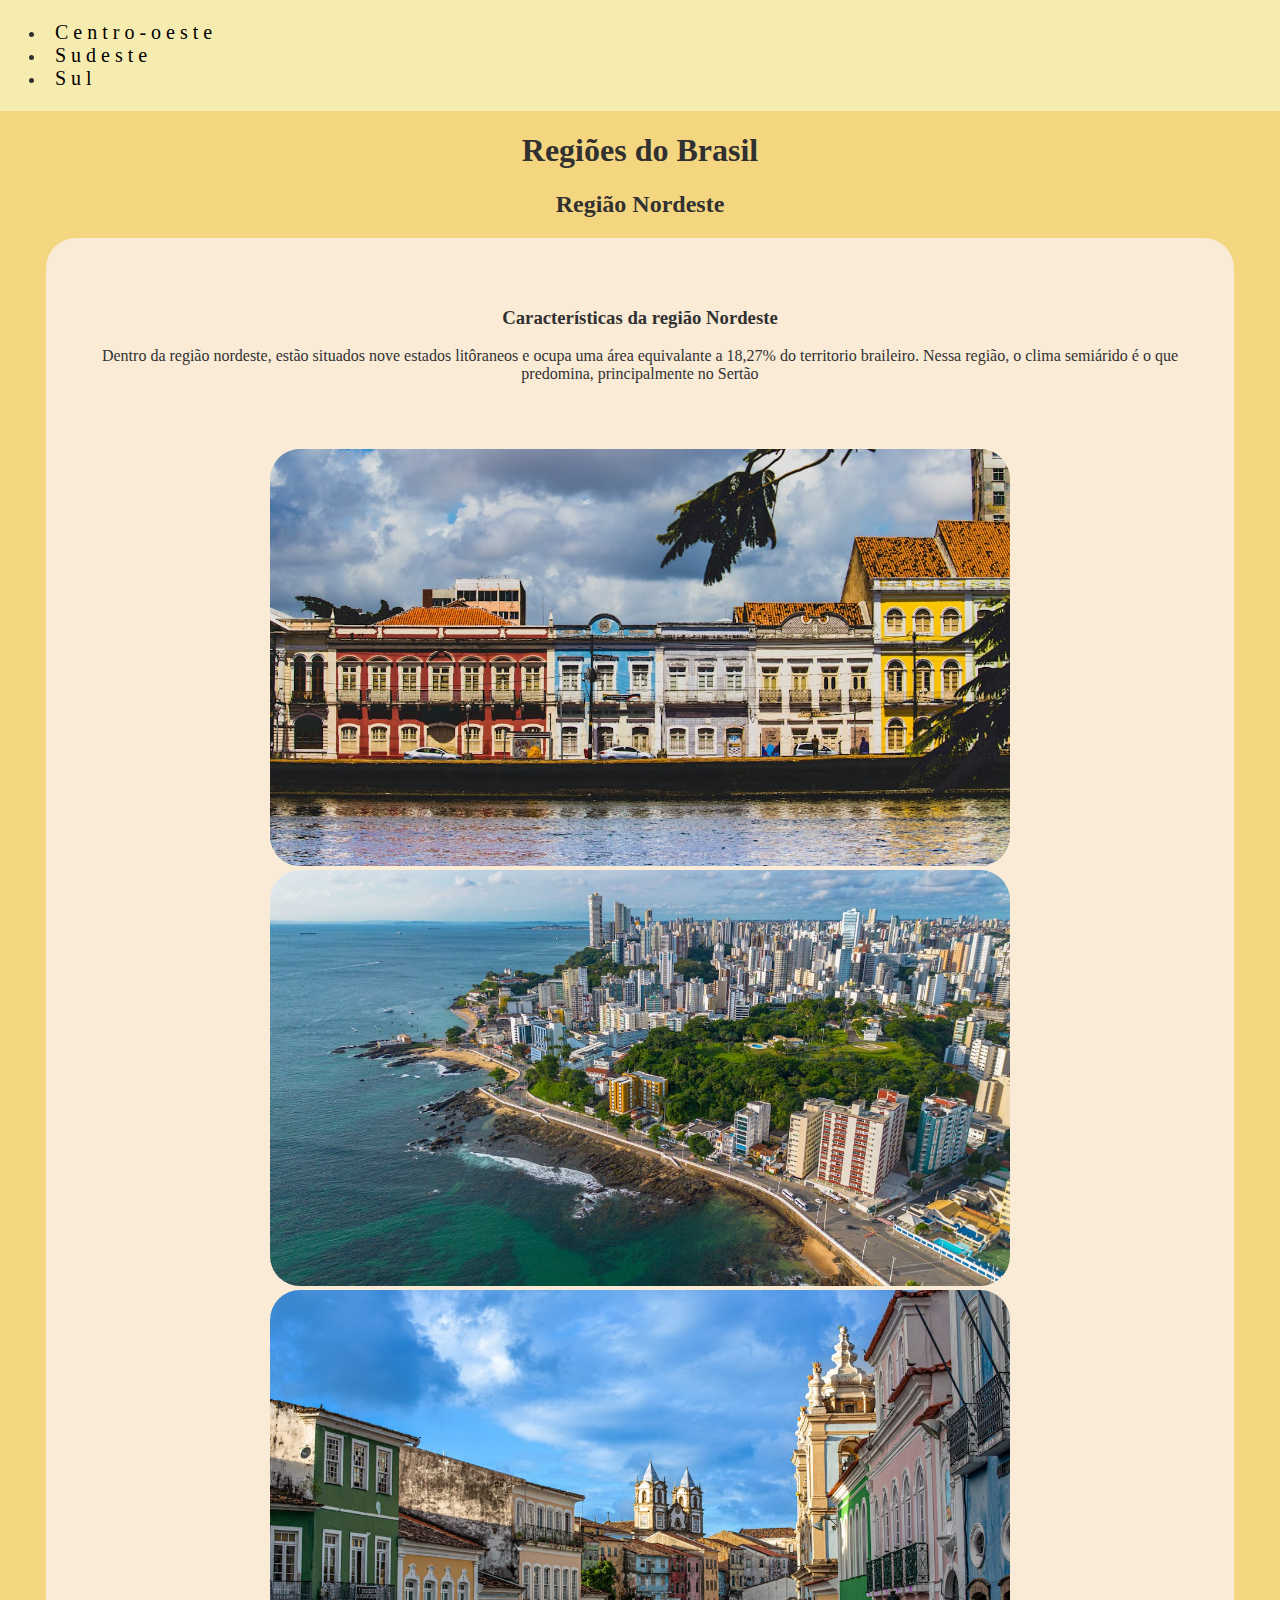
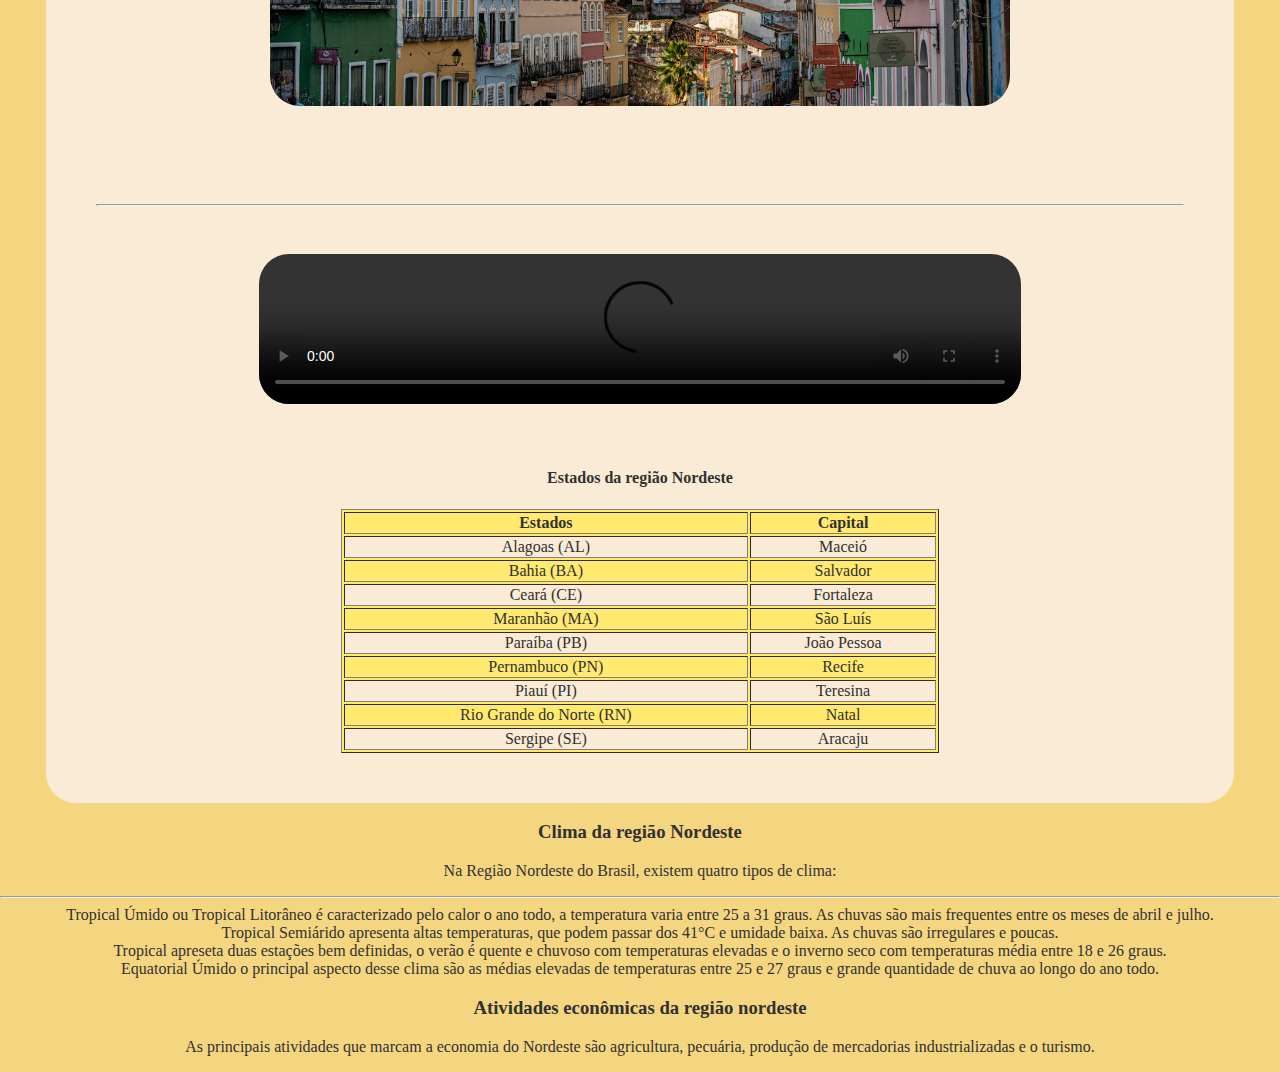
==== index.html @ e4ddd24b "Tentando novamente" ====
<!DOCTYPE html>
<html lang="pt-BR">
<head>
    <meta charset="UTF-8">
    <meta name="viewport" content="width=device-width, initial-scale=1.0">
    <link reL="stylesheet" href="estilo.css">
    <title>Região Nordeste</title>
</head>
<body>
    <header>
       <nav>
         <ul>
            <li><a href="https://reverberainformatica.github.io/projeto_juliano/">Centro-oeste</a></li>
            <li><a href="https://reverberainformatica.github.io/projeto_matheus/">Sudeste</a></li>
            <li><a href="https://reverberainformatica.github.io/projeto_israel/">Sul</a></li>
         </ul>
       </nav>
    </header>
   <h1>Regiões do Brasil</h1> 
   <h2>Região Nordeste</h2>
   
   <div class="informacao">
   <h3> Características da região Nordeste</h3>
   <p>Dentro da região nordeste, estão situados nove estados litôraneos e ocupa uma área equivalante a 18,27% do territorio braileiro. Nessa região, o clima semiárido é o que predomina, principalmente no Sertão </p>

   <div class="galeria">
      <img src="pernambuco01.jpeg" alt="imagem de construções de pernambuco">
     <br>
      <img src="salvador.jpeg" alt="salvador visto de longe">
     <br>
      <img src="salvador02.jpeg" alt="Imagem de Salvador">
   </div>

   <br>
   <br>
   <hr>
   <video controls>
     <source src="salvador01.mp4" type="video/mp4">

   </video>
  
<h4> Estados da região Nordeste</h4>
<table border>  
    <tr>
        <th>Estados</th>
        <th>Capital</th>
    </tr>
    <tr>
        <td>Alagoas (AL)</td>
        <td>Maceió</td>
    </tr>
    <tr>
        <td>Bahia (BA)</td>
        <td>Salvador</td>
    </tr>
    <tr>
        <td>Ceará (CE)</td>
        <td>Fortaleza</td>
    </tr>
    <tr>
        <td>Maranhão (MA)</td>
        <td>São Luís</td>
    </tr>
    <tr>
        <td>Paraíba (PB)</td>
        <td>João Pessoa</td>
    </tr>
    <tr>
        <td>Pernambuco (PN)</td>
        <td>Recife</td>
        </tr>
        <tr>
            <td>Piauí (PI)</td>
            <td>Teresina</td>
        </tr>
        <tr>
            <td>Rio Grande do Norte (RN)</td>
            <td>Natal</td>
        </tr>
        <tr>
            <td>Sergipe (SE)</td>
            <td>Aracaju</td>
        </tr>
</table>
</div>

<h3> Clima da região Nordeste </h3>
<p>Na Região Nordeste do Brasil, existem quatro tipos de clima:
    <br> 
   <hr>
    Tropical Úmido ou Tropical Litorâneo é caracterizado pelo calor o ano todo, a temperatura varia entre 25 a 31 graus. As chuvas são mais frequentes entre os meses de abril e julho.
    <br>
    Tropical Semiárido apresenta altas temperaturas, que podem passar dos 41°C e umidade baixa. As chuvas são irregulares e poucas.
    <br> 
    Tropical apreseta duas estações bem definidas, o verão é quente e chuvoso com temperaturas elevadas  e o inverno seco com temperaturas média entre 18 e 26 graus.
    <br> 
    Equatorial Úmido o principal aspecto desse clima são as médias elevadas de temperaturas entre 25 e 27 graus e grande quantidade de chuva ao longo do ano todo.</p>

    <h3> Atividades econômicas da região nordeste</h3>
    <p>As principais atividades que marcam a economia do Nordeste são agricultura, pecuária, produção de mercadorias industrializadas e o turismo.</p>



</body>



</html>
---- estilo.css ----
body{
    
    background-color: rgb(245, 214, 128); 
    color:rgb(49, 49, 49);
    margin: auto;
    text-align: center;
}

table {
    width: 55%;
    background-color: rgb(255, 233, 110);
    margin: auto;
}

table tr:nth-child(even) {
    background-color: antiquewhite;
}

.informacao{background-color:antiquewhite;
width:85%;
border-radius:30px;
margin:auto;
padding: 50px;
}
.galeria{
  margin: auto;
  width: 80%;
  height:fit-content;
padding:50px;
}

img{
  width: 85%;
  border-radius: 30px;
 }

  video{
margin: 40px;
border-radius: 30px;
width:70%
}

  header{
    background-color:rgb(247, 236, 175);
  margin:0%;
  padding:0%;
}

nav{
    background-color: rgb(247, 236, 175);
    padding:5px;
}

nav li a{
    text-decoration: none;
    color:black;
    padding:10px;
    font-size: 20px;
}

nav li{
text-align: left;
letter-spacing: 5px;
}

nav lu{
    display: flex;
    flex-wrap: wrap;
    justify-content: right;
    padding: 10px;
    list-style: none;
}
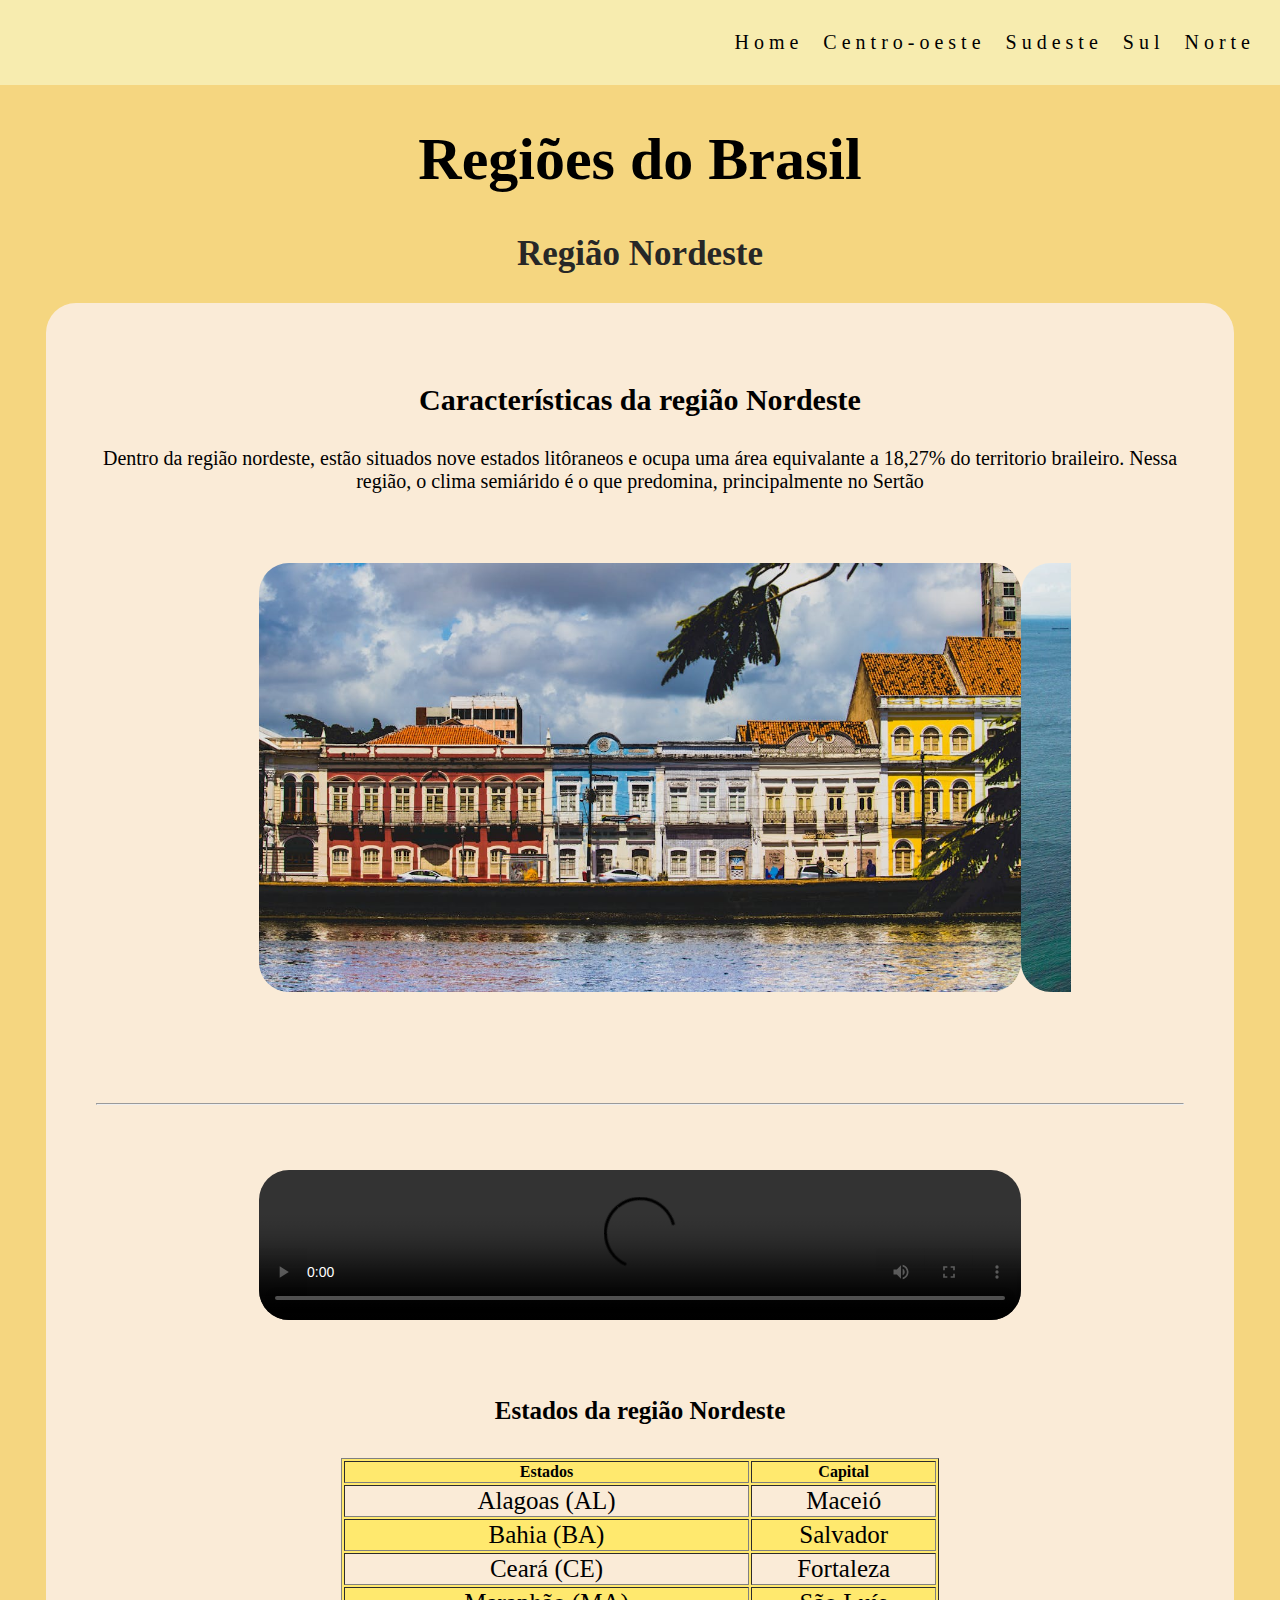
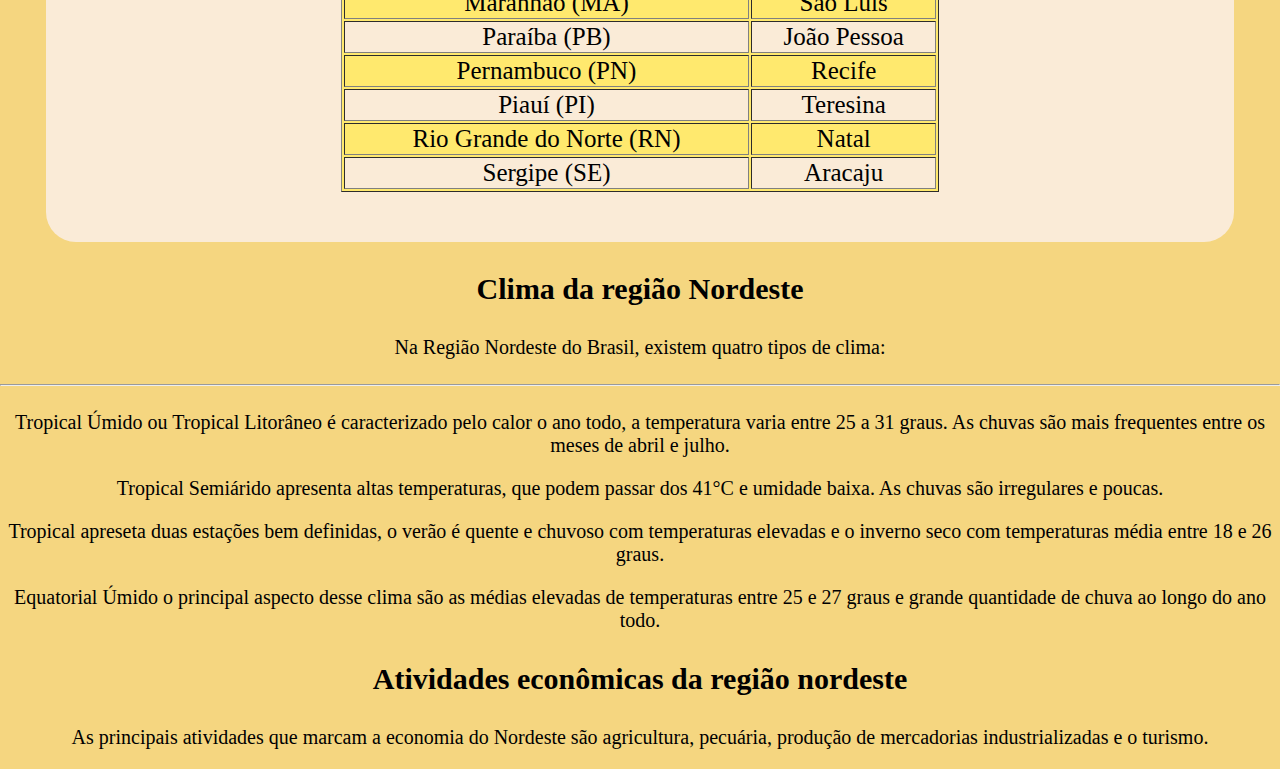
==== commit d9b8b592: "criação de carrossel" ====
--- a/index.html
+++ b/index.html
@@ -10,9 +10,11 @@
     <header>
        <nav>
          <ul>
+            <li><a href="https://reverberainformatica.github.io/regioes_brasil/">Home</a></li>
             <li><a href="https://reverberainformatica.github.io/projeto_juliano/">Centro-oeste</a></li>
-            <li><a href="https://reverberainformatica.github.io/projeto_matheus/">Sudeste</a></li>
-            <li><a href="https://reverberainformatica.github.io/projeto_israel/">Sul</a></li>
+            <li><a href="https://reverberainformatica.github.io/projeto_matheus02/">Sudeste</a></li>
+            <li><a href="https://reverberainformatica.github.io/projeto_emerson/">Sul</a></li>
+            <li><a href="https://reverberainformatica.github.io/pagina_exemplo/">Norte</a></li>
          </ul>
        </nav>
     </header>
@@ -88,13 +90,13 @@
 <p>Na Região Nordeste do Brasil, existem quatro tipos de clima:
     <br> 
    <hr>
-    Tropical Úmido ou Tropical Litorâneo é caracterizado pelo calor o ano todo, a temperatura varia entre 25 a 31 graus. As chuvas são mais frequentes entre os meses de abril e julho.
-    <br>
-    Tropical Semiárido apresenta altas temperaturas, que podem passar dos 41°C e umidade baixa. As chuvas são irregulares e poucas.
-    <br> 
-    Tropical apreseta duas estações bem definidas, o verão é quente e chuvoso com temperaturas elevadas  e o inverno seco com temperaturas média entre 18 e 26 graus.
-    <br> 
-    Equatorial Úmido o principal aspecto desse clima são as médias elevadas de temperaturas entre 25 e 27 graus e grande quantidade de chuva ao longo do ano todo.</p>
+    <p>Tropical Úmido ou Tropical Litorâneo é caracterizado pelo calor o ano todo, a temperatura varia entre 25 a 31 graus. As chuvas são mais frequentes entre os meses de abril e julho.</p>
+   
+    <p>Tropical Semiárido apresenta altas temperaturas, que podem passar dos 41°C e umidade baixa. As chuvas são irregulares e poucas.</p>
+ 
+    <p>Tropical apreseta duas estações bem definidas, o verão é quente e chuvoso com temperaturas elevadas  e o inverno seco com temperaturas média entre 18 e 26 graus.</p>
+    
+    <p>Equatorial Úmido o principal aspecto desse clima são as médias elevadas de temperaturas entre 25 e 27 graus e grande quantidade de chuva ao longo do ano todo.</p>
 
     <h3> Atividades econômicas da região nordeste</h3>
     <p>As principais atividades que marcam a economia do Nordeste são agricultura, pecuária, produção de mercadorias industrializadas e o turismo.</p>
--- a/estilo.css
+++ b/estilo.css
@@ -1,7 +1,7 @@
 body{
     
     background-color: rgb(245, 214, 128); 
-    color:rgb(49, 49, 49);
+    color:rgb(0, 0, 0);
     margin: auto;
     text-align: center;
 }
@@ -24,14 +24,25 @@
 }
 .galeria{
   margin: auto;
-  width: 80%;
+  width: 70%;
   height:fit-content;
-padding:50px;
+  padding:50px;
+  position:relative;
+  display: flex;
+  overflow: auto;
+  scroll-snap-type: x mandatory;
+  border-radius: 30px;
 }
 
 img{
-  width: 85%;
-  border-radius: 30px;
+  width: 100%;
+ height: 100%;
+ position: sticky;
+ left: 0;
+ flex-shrink: 0;
+ object-fit: cover;
+ scroll-behavior: smooth;
+ border-radius: 30px;
  }
 
   video{
@@ -42,8 +53,8 @@
 
   header{
     background-color:rgb(247, 236, 175);
-  margin:0%;
-  padding:0%;
+  margin:0;
+  padding:0;
 }
 
 nav{
@@ -54,7 +65,7 @@
 nav li a{
     text-decoration: none;
     color:black;
-    padding:10px;
+    padding:0 10px;
     font-size: 20px;
 }
 
@@ -63,10 +74,49 @@
 letter-spacing: 5px;
 }
 
-nav lu{
+nav ul{
     display: flex;
     flex-wrap: wrap;
     justify-content: right;
     padding: 10px;
     list-style: none;
+}
+p{
+  font-size: 20px;
+}
+
+title{
+  font-size: 70px; 
+}
+
+hr{
+  font-size: 50px;
+}
+
+h1{
+  font-size: 60px;
+
+}
+
+h2{
+  font-size: 35px;
+  color: rgb(39, 39, 39);
+}
+
+h3{
+font-size: 30px;
+
+}
+
+h4{
+  font-size: 25px;
+
+}
+
+td{
+  font-size: 25px;
+}
+
+br{
+  
 }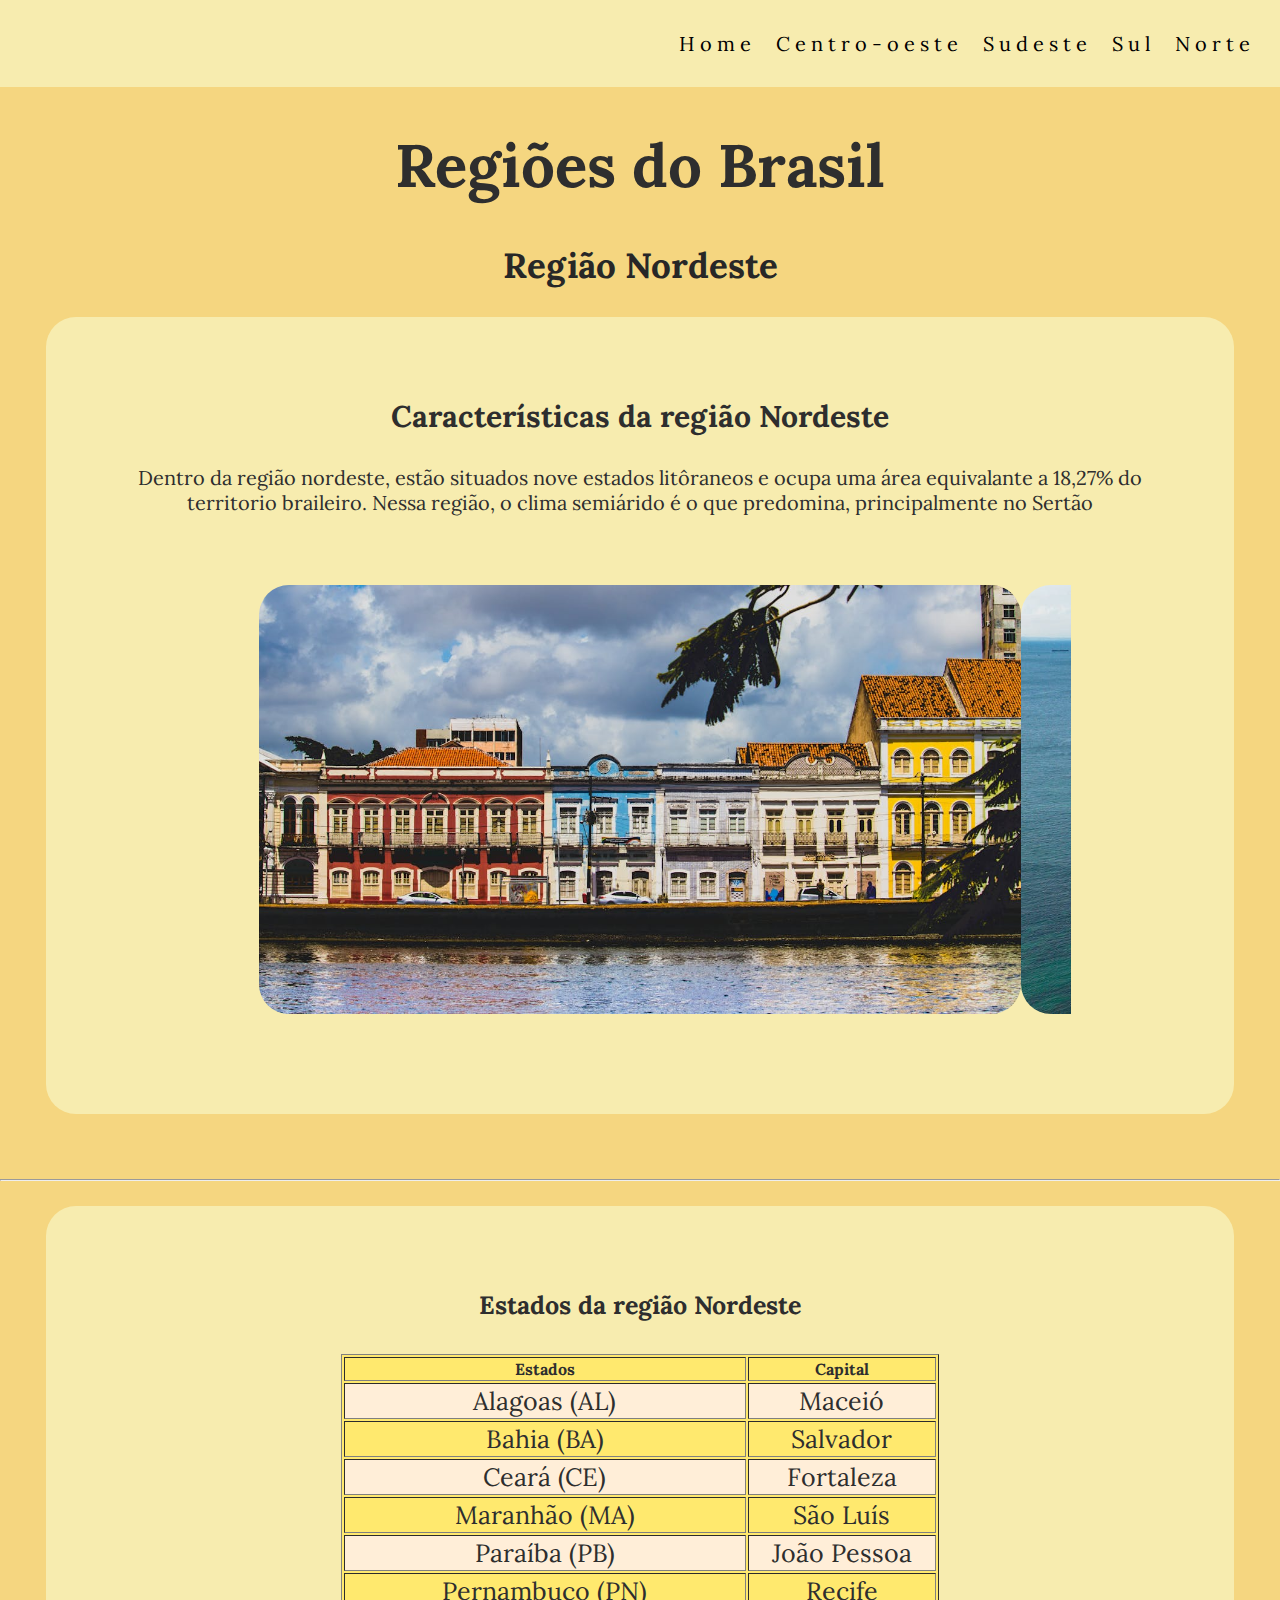
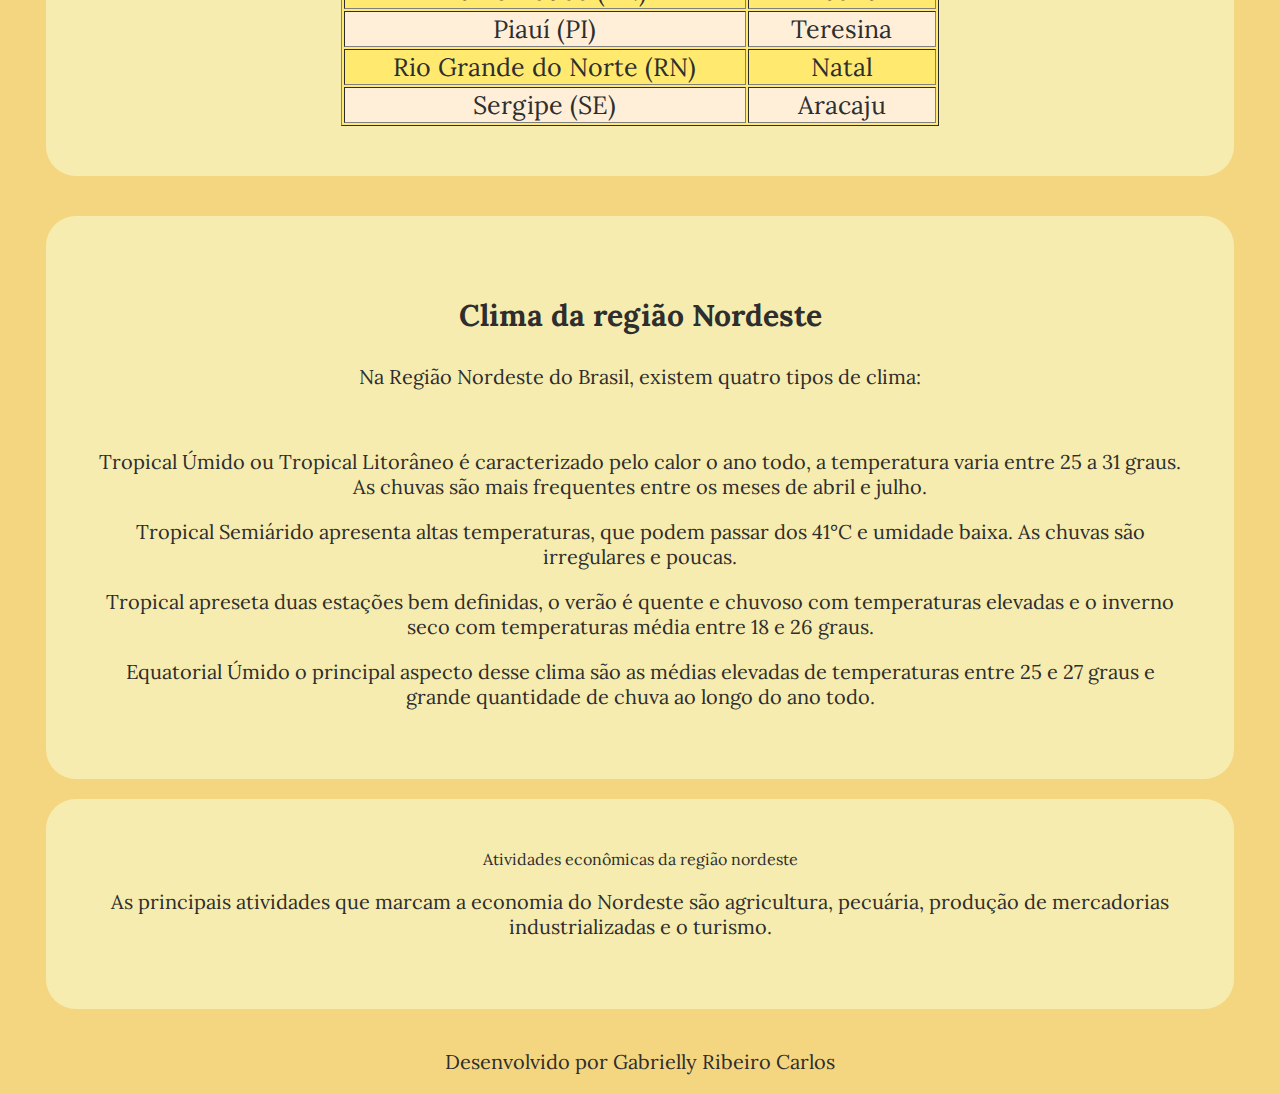
==== commit 67ec2a53: "Mudança de cores" ====
--- a/index.html
+++ b/index.html
@@ -1,11 +1,14 @@
 <!DOCTYPE html>
 <html lang="pt-BR">
-<head>
+ <head>
     <meta charset="UTF-8">
     <meta name="viewport" content="width=device-width, initial-scale=1.0">
     <link reL="stylesheet" href="estilo.css">
+    <link rel="preconnect" href="https://fonts.googleapis.com">
+    <link rel="preconnect" href="https://fonts.gstatic.com" crossorigin>
+    <link href="https://fonts.googleapis.com/css2?family=Lora:ital,wght@0,400..700;1,400..700&display=swap" rel="stylesheet">
     <title>Região Nordeste</title>
-</head>
+ </head>
 <body>
     <header>
        <nav>
@@ -18,31 +21,31 @@
          </ul>
        </nav>
     </header>
-   <h1>Regiões do Brasil</h1> 
+    <h1>Regiões do Brasil</h1> 
    <h2>Região Nordeste</h2>
    
    <div class="informacao">
-   <h3> Características da região Nordeste</h3>
-   <p>Dentro da região nordeste, estão situados nove estados litôraneos e ocupa uma área equivalante a 18,27% do territorio braileiro. Nessa região, o clima semiárido é o que predomina, principalmente no Sertão </p>
+        <h3> Características da região Nordeste</h3>
+        <p>Dentro da região nordeste, estão situados nove estados litôraneos e ocupa uma área equivalante a 18,27% do territorio braileiro. Nessa região, o clima semiárido é o que predomina, principalmente no Sertão </p>
 
-   <div class="galeria">
-      <img src="pernambuco01.jpeg" alt="imagem de construções de pernambuco">
-     <br>
-      <img src="salvador.jpeg" alt="salvador visto de longe">
-     <br>
-      <img src="salvador02.jpeg" alt="Imagem de Salvador">
+        <div class="galeria">
+            <img src="pernambuco01.jpeg" alt="imagem de construções de pernambuco">
+            <br>
+            <img src="salvador.jpeg" alt="salvador visto de longe">
+            <br>
+            <img src="salvador02.jpeg" alt="Imagem de Salvador">
+        </div>
    </div>
-
    <br>
    <br>
    <hr>
-   <video controls>
-     <source src="salvador01.mp4" type="video/mp4">
-
-   </video>
+   <div class="informacao"
+    <video controls>
+      <source src="salvador01.mp4" type="video/mp4">
+     </video>
   
-<h4> Estados da região Nordeste</h4>
-<table border>  
+  <h4> Estados da região Nordeste</h4>
+  <table border>  
     <tr>
         <th>Estados</th>
         <th>Capital</th>
@@ -83,27 +86,37 @@
             <td>Sergipe (SE)</td>
             <td>Aracaju</td>
         </tr>
-</table>
-</div>
+  </table>
+   </div>
+ <br>
+ <br>
+  <div class="informacao">
+   <h3> Clima da região Nordeste </h3>
+      <p>Na Região Nordeste do Brasil, existem quatro tipos de clima:</p>
+     <br> 
 
-<h3> Clima da região Nordeste </h3>
-<p>Na Região Nordeste do Brasil, existem quatro tipos de clima:
-    <br> 
-   <hr>
-    <p>Tropical Úmido ou Tropical Litorâneo é caracterizado pelo calor o ano todo, a temperatura varia entre 25 a 31 graus. As chuvas são mais frequentes entre os meses de abril e julho.</p>
+        <p>Tropical Úmido ou Tropical Litorâneo é caracterizado pelo calor o ano todo, a temperatura varia entre 25 a 31 graus. As chuvas são mais frequentes entre os meses de abril e julho.</p>
    
-    <p>Tropical Semiárido apresenta altas temperaturas, que podem passar dos 41°C e umidade baixa. As chuvas são irregulares e poucas.</p>
+         <p>Tropical Semiárido apresenta altas temperaturas, que podem passar dos 41°C e umidade baixa. As chuvas são irregulares e poucas.</p>
  
-    <p>Tropical apreseta duas estações bem definidas, o verão é quente e chuvoso com temperaturas elevadas  e o inverno seco com temperaturas média entre 18 e 26 graus.</p>
+        <p>Tropical apreseta duas estações bem definidas, o verão é quente e chuvoso com temperaturas elevadas  e o inverno seco com temperaturas média entre 18 e 26 graus.</p>
     
-    <p>Equatorial Úmido o principal aspecto desse clima são as médias elevadas de temperaturas entre 25 e 27 graus e grande quantidade de chuva ao longo do ano todo.</p>
+         <p>Equatorial Úmido o principal aspecto desse clima são as médias elevadas de temperaturas entre 25 e 27 graus e grande quantidade de chuva ao longo do ano todo.</p>
+    </div>
+        
+    <br>
+   <div class="informacao"
+    
+     <h3> Atividades econômicas da região nordeste</h3>
+         <p>As principais atividades que marcam a economia do Nordeste são agricultura, pecuária, produção de mercadorias industrializadas e o turismo.</p>
+   </div>
 
-    <h3> Atividades econômicas da região nordeste</h3>
-    <p>As principais atividades que marcam a economia do Nordeste são agricultura, pecuária, produção de mercadorias industrializadas e o turismo.</p>
+    <br>
 
-
-
-</body>
+    <footer>
+        <p> Desenvolvido por Gabrielly Ribeiro Carlos </p>
+    </footer>
+    </body>
 
 
 
--- a/estilo.css
+++ b/estilo.css
@@ -1,26 +1,29 @@
 body{
     
     background-color: rgb(245, 214, 128); 
-    color:rgb(0, 0, 0);
+    color:rgb(46, 46, 46);
     margin: auto;
     text-align: center;
+    font-family: "Lora", serif;
+    
 }
 
 table {
-    width: 55%;
-    background-color: rgb(255, 233, 110);
-    margin: auto;
+  width: 55%;
+  background-color: rgb(255, 233, 110);
+  margin: auto;
 }
 
 table tr:nth-child(even) {
-    background-color: antiquewhite;
+  background-color: rgb(255, 238, 216);
 }
 
-.informacao{background-color:antiquewhite;
-width:85%;
-border-radius:30px;
-margin:auto;
-padding: 50px;
+.informacao{
+  background-color:rgb(247, 236, 175);
+  width:85%;
+  border-radius:30px;
+  margin:auto;
+  padding: 50px;
 }
 .galeria{
   margin: auto;
@@ -86,7 +89,7 @@
 }
 
 title{
-  font-size: 70px; 
+  font-size: 65px; 
 }
 
 hr{
@@ -117,6 +120,3 @@
   font-size: 25px;
 }
 
-br{
-  
-}